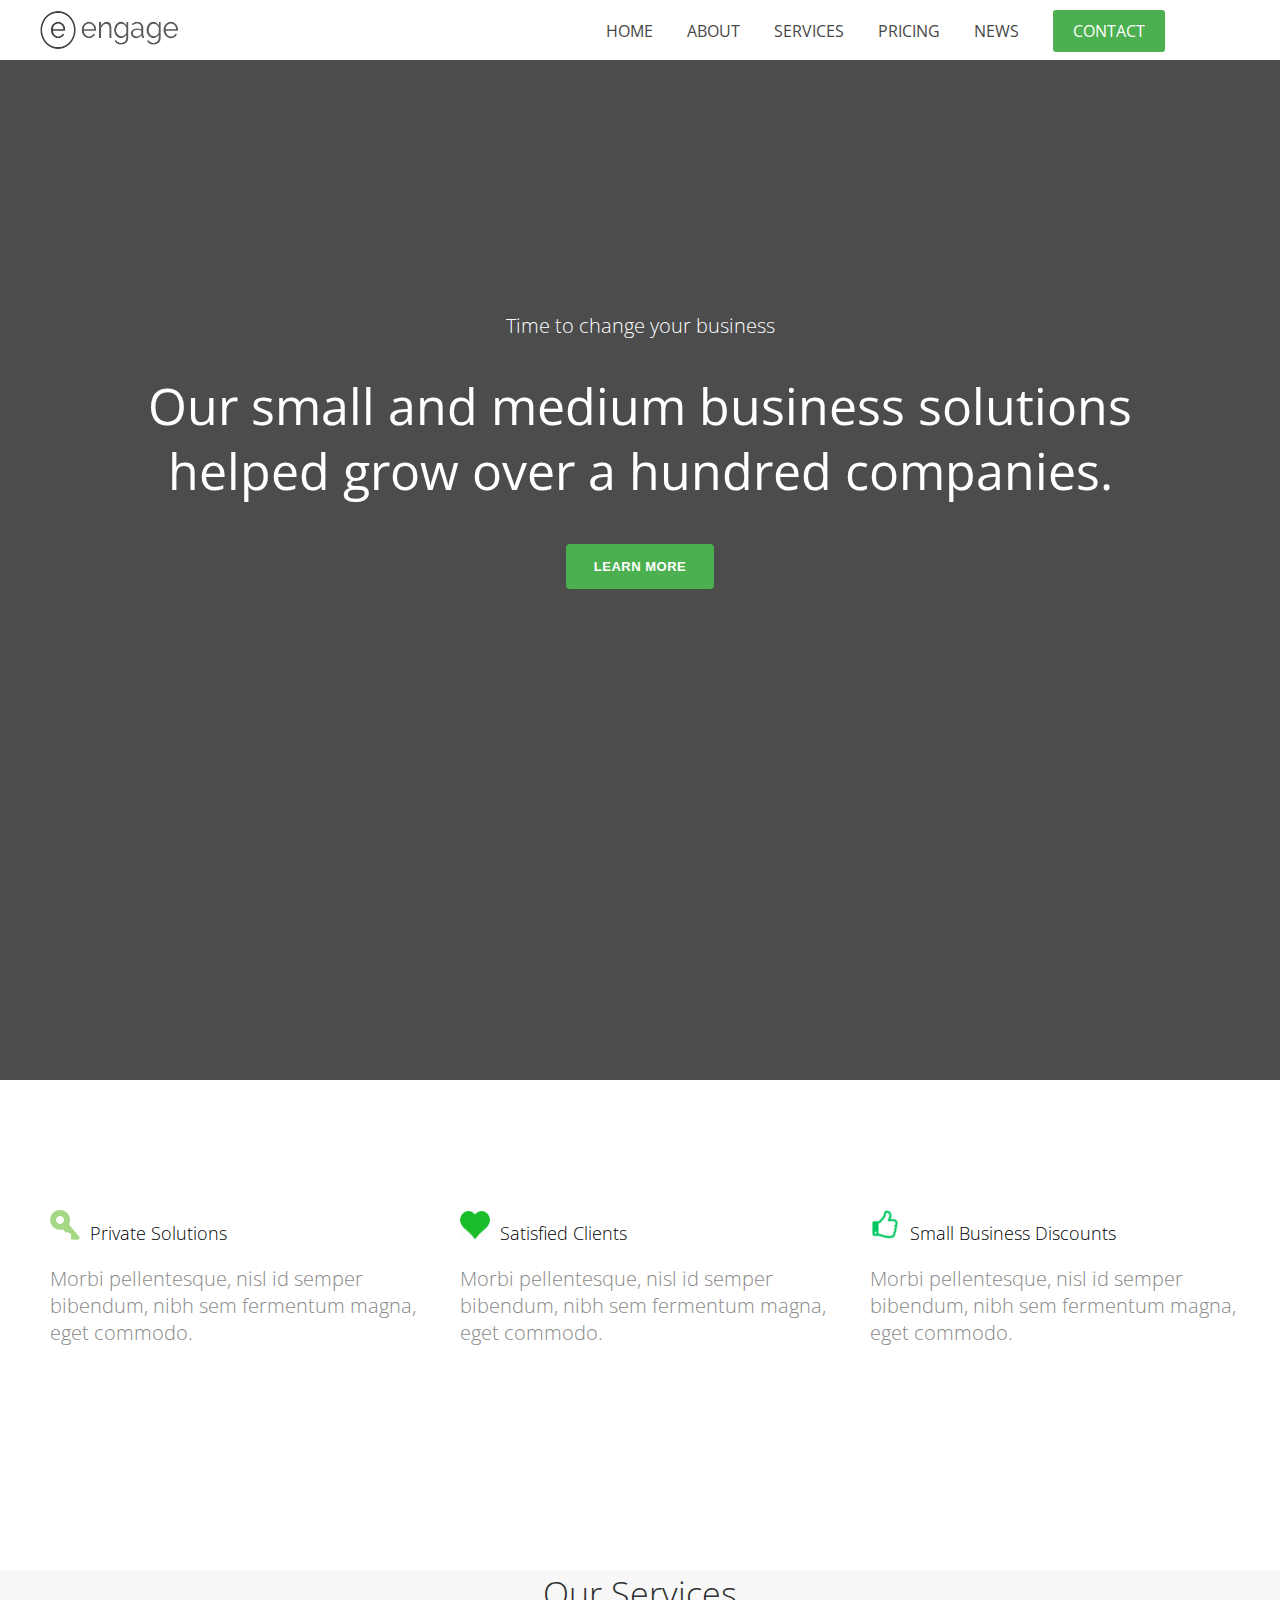
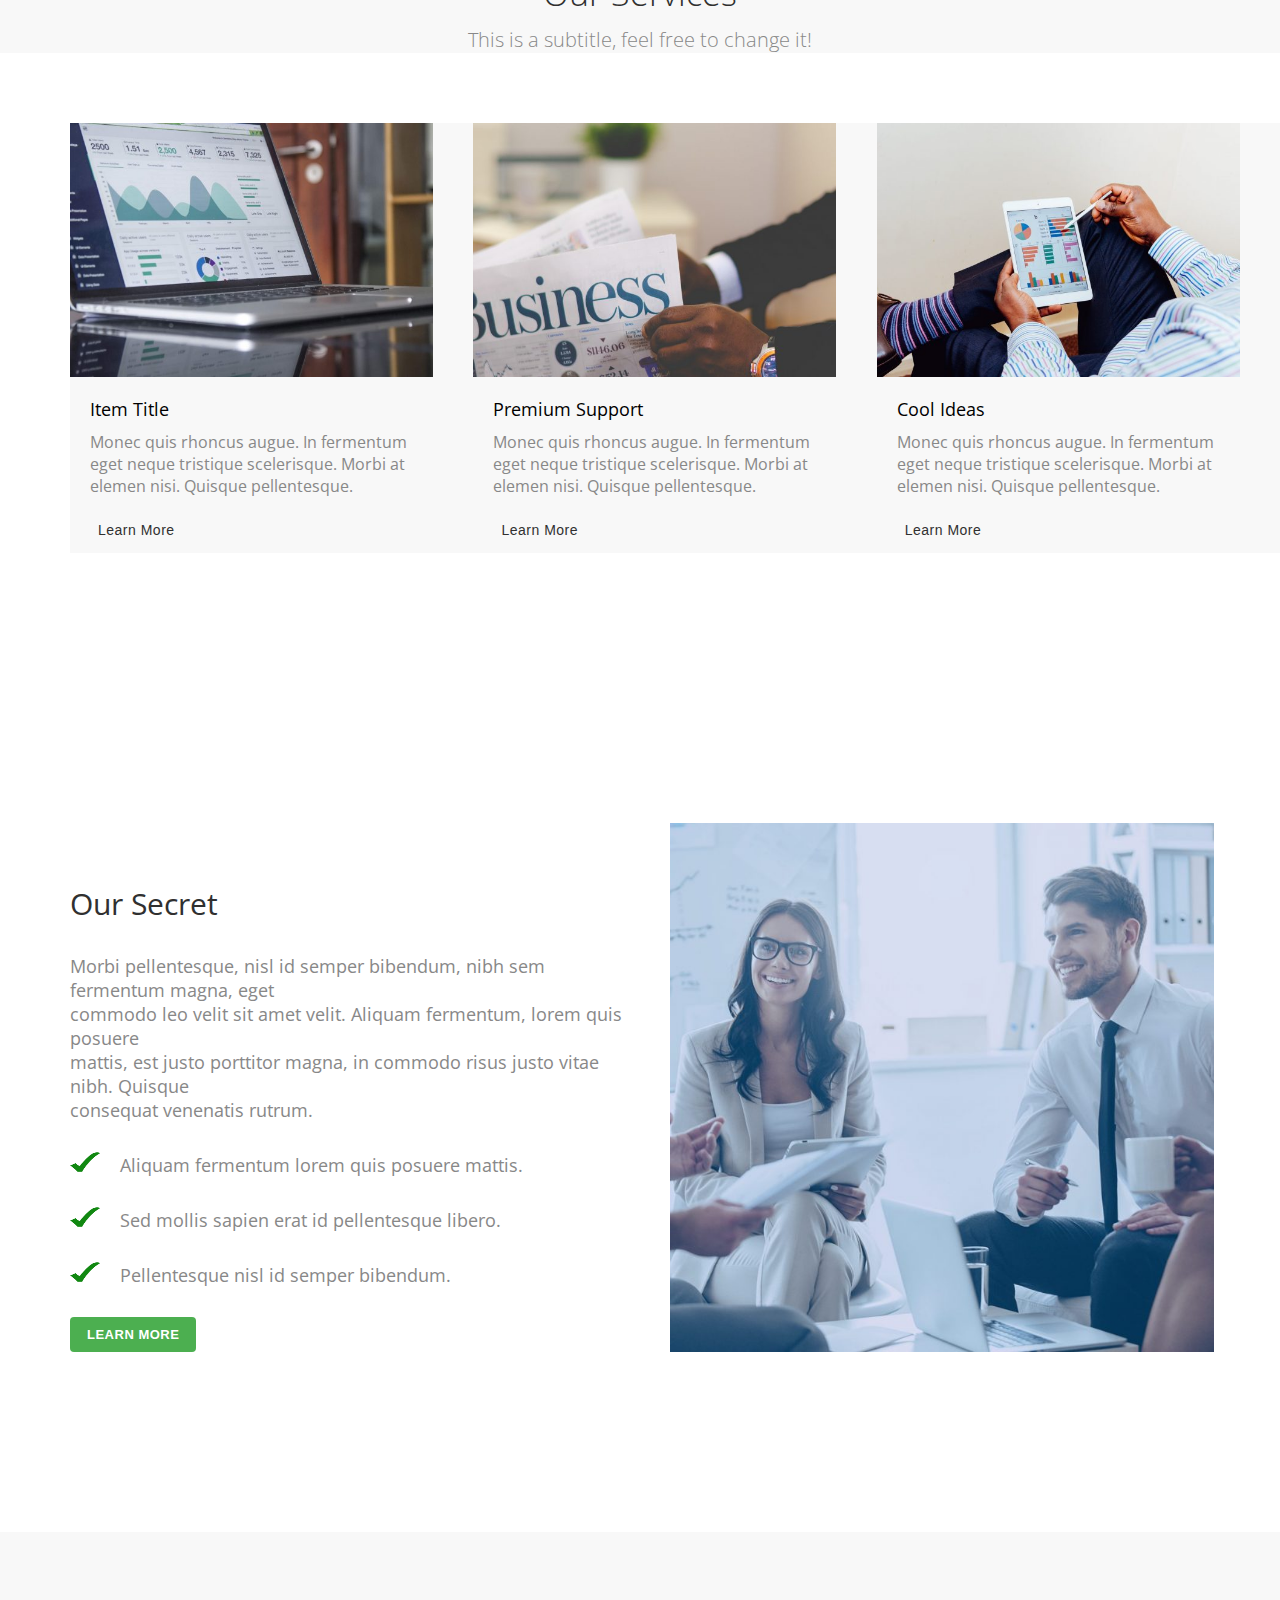
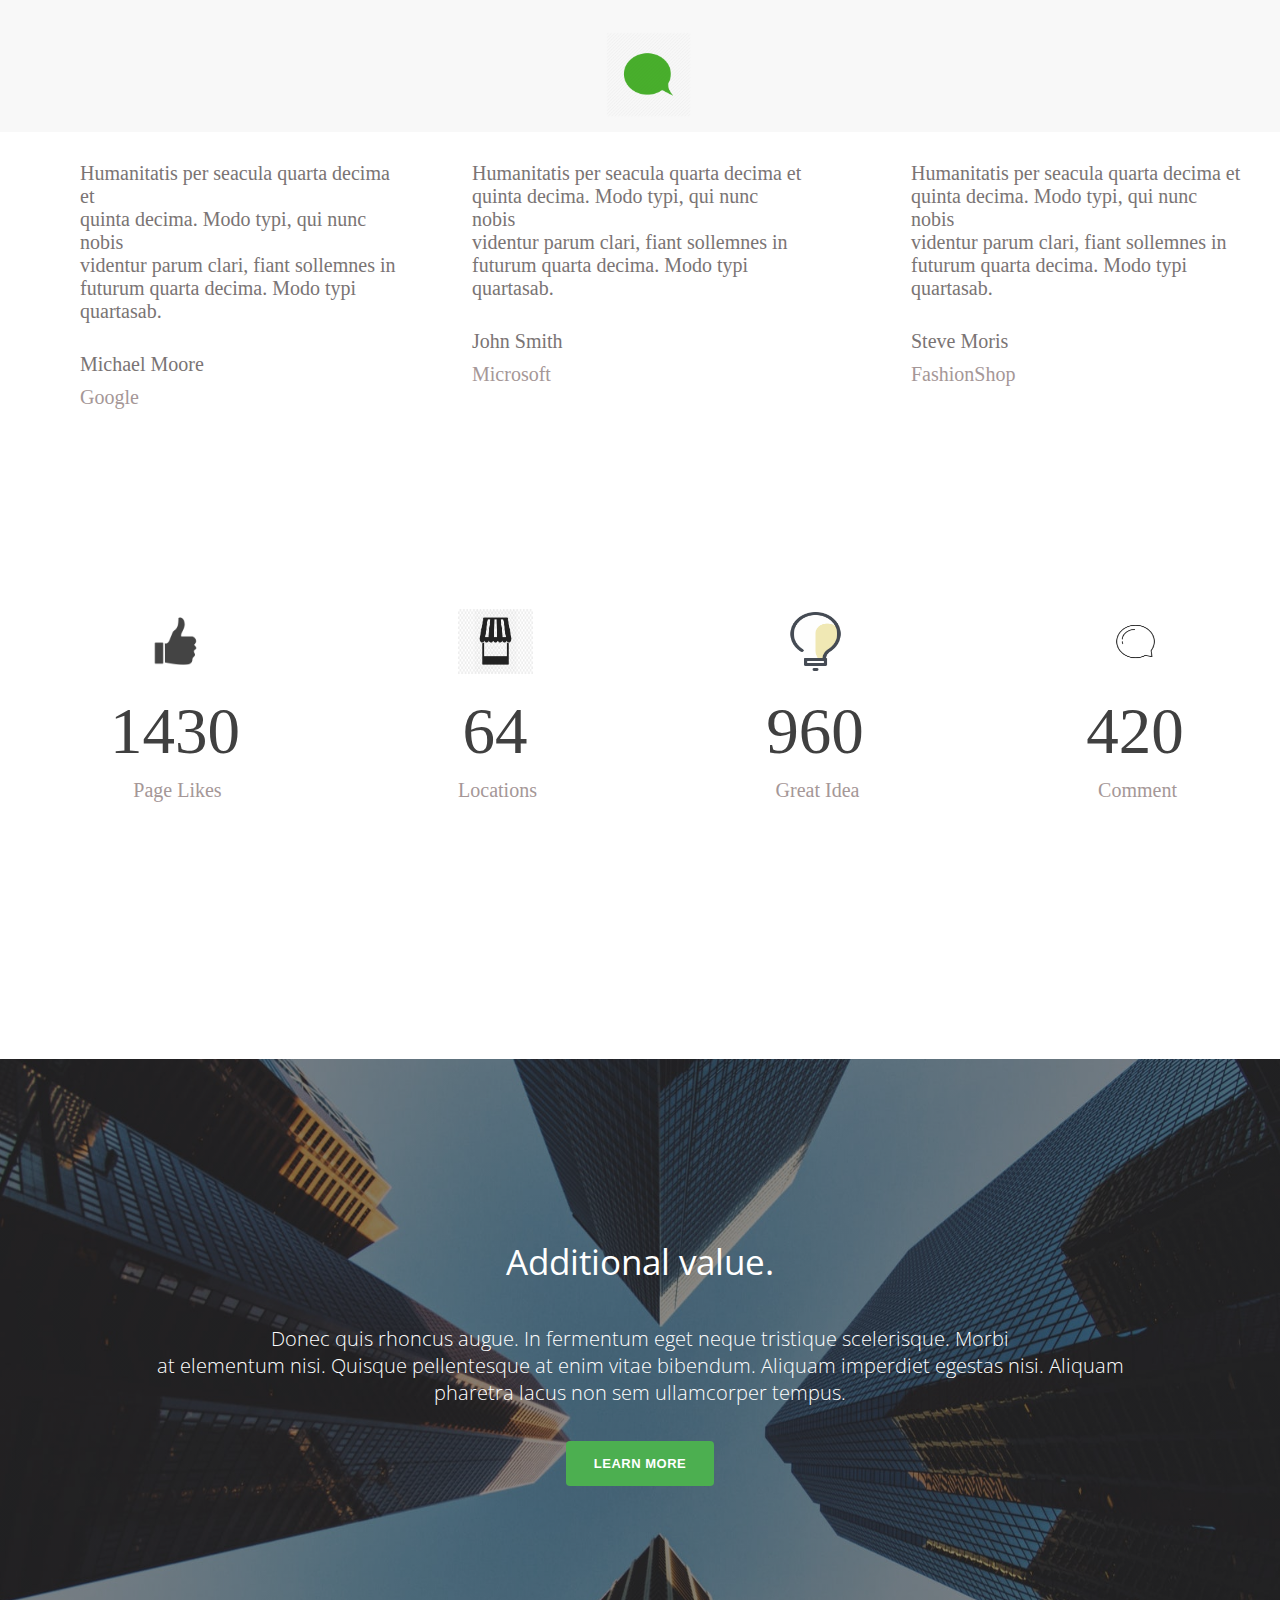
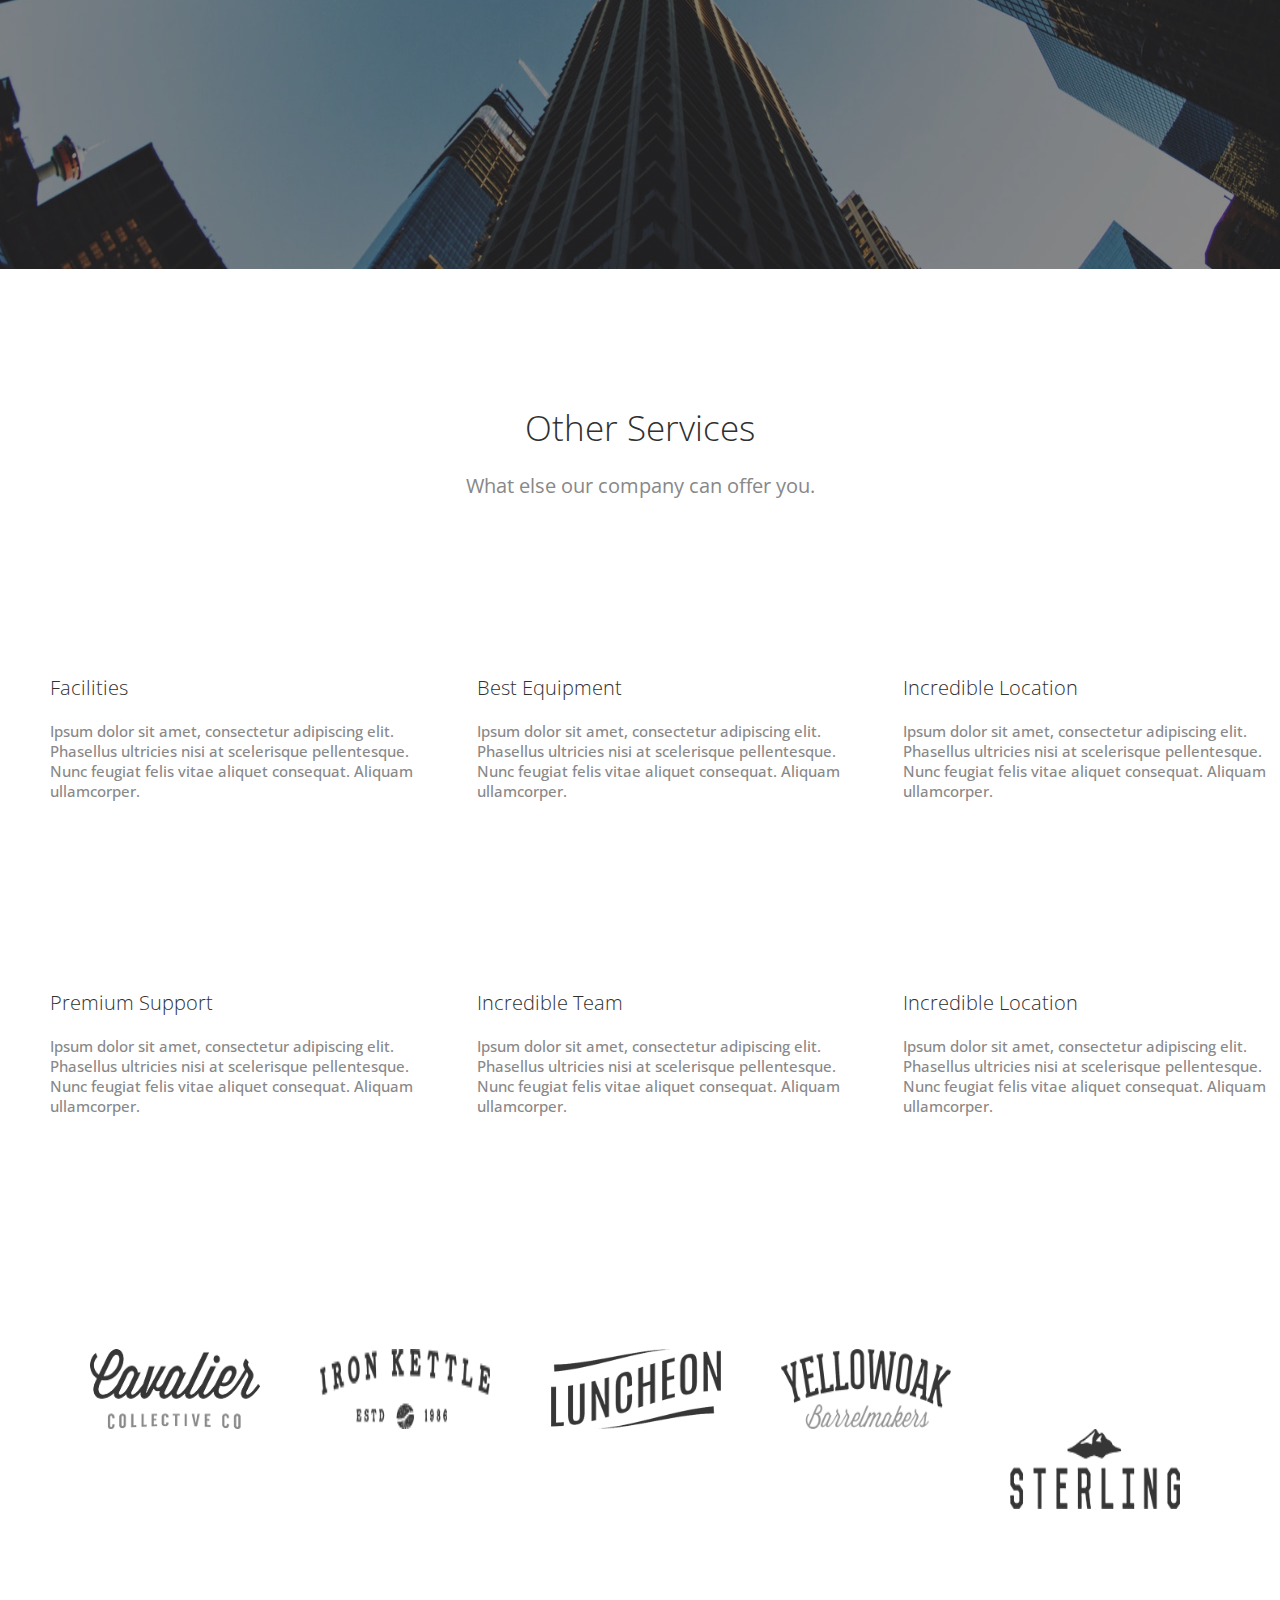
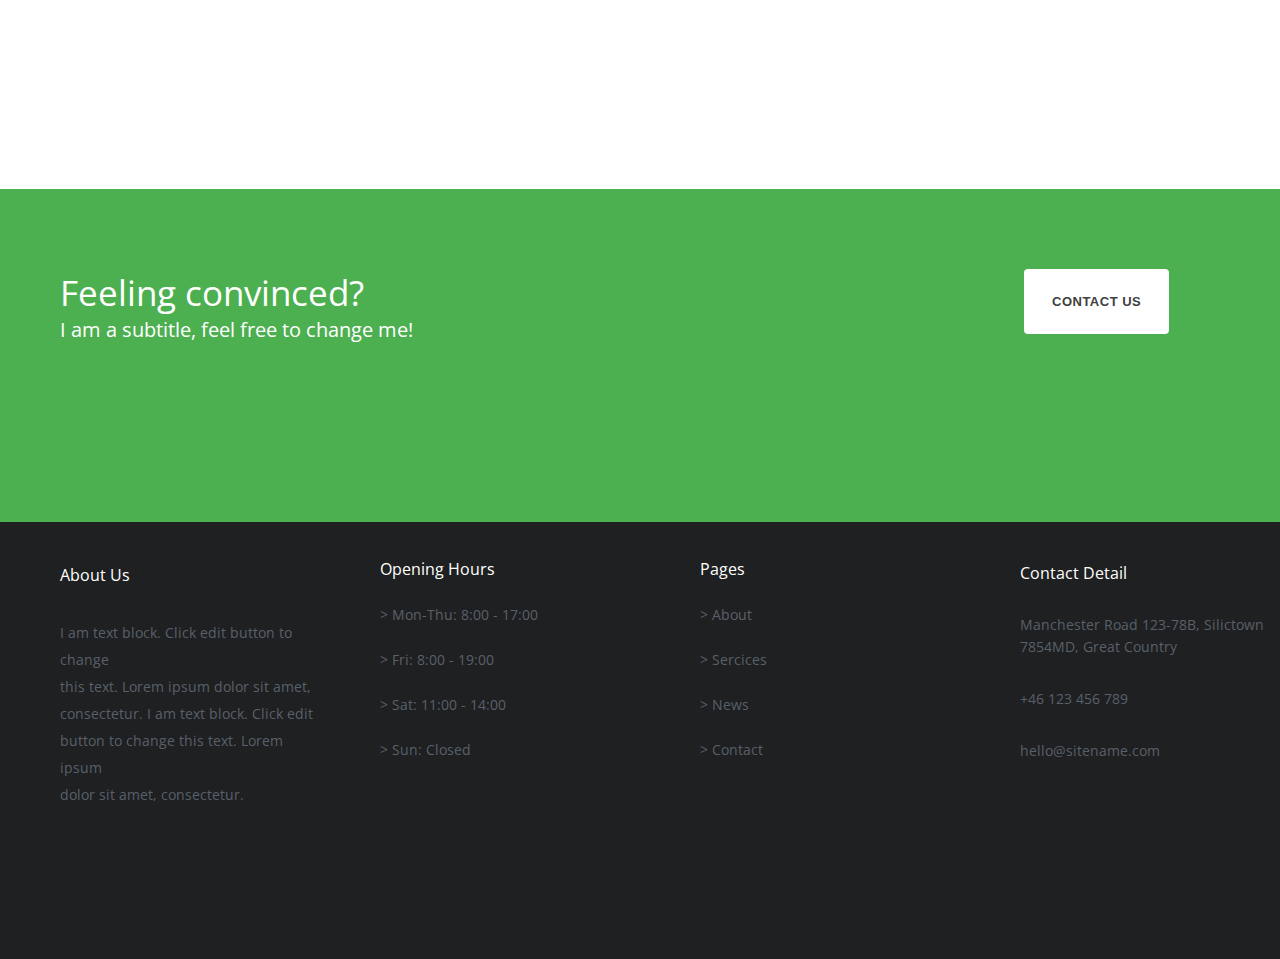
==== index.html @ 0e455581 "Rename engage.html to index.html" ====
<html>
    <head>
        <link href="https://fonts.googleapis.com/css?family=Open+Sans" rel="stylesheet">
        <link href="index.css" rel="stylesheet"> 
    </head>
    <body>
        <div class="home">
                <div class="nav">
                    <div class="nav-left">
                            <ul>
                                <li><a href="#"></a><img src="images/logo-dark.png"></a></li>
                            </ul>
                    </div>
                    <div class="nav-right">       
                        <ul>
                            <li><a class="a" href="#">HOME</a></li>
                            <li><a class="a" href="#">ABOUT</a></li>
                            <li><a class="a" href="#">SERVICES</a></li>
                            <li><a class="a" href="#">PRICING</a></li>
                            <li><a class="a" href="#">NEWS</a></li>
                            <li><a class="btn1" href="#">CONTACT</a></li>
                        </ul>
                    </div> 
                </div>
                <div class="clr"></div>
            <div class="caption">    
                <p>Time to change your business</p>
                <h1>Our small and medium business solutions<br> helped grow over a hundred companies.</h1>
                <button>LEARN MORE</button>
            </div>
        </div>
        <div class="middle">
            <div class="p-left">
                <h5><img src="images/green-key2.png">Private Solutions</h5>
                <p>Morbi pellentesque, nisl id semper<br>
                   bibendum, nibh sem fermentum magna,<br> eget commodo.</p>
            </div>
            <div class="p-middle">
                <h5><img src="images/green-like.png">Small Business Discounts</h5>
                <p>Morbi pellentesque, nisl id semper<br> bibendum, nibh sem fermentum magna,<br>
                   eget commodo.</p>
            </div>
            <div class="p-right">
                <h5><img src="images/green-heart2.png">Satisfied Clients</h5>
                <p>Morbi pellentesque, nisl id semper<br> bibendum, nibh sem fermentum magna,<br>
                   eget commodo.</p>
            </div>
            <div class="clr"></div>
        </div>
        <div class="serv">
            <p class="h">Our Services</p>
            <p>This is a subtitle, feel free to change it!</p>
        </div>
        <div class="serv2">
            <div class="s-left">
                <img src="images/full-6-600x420.jpg">
                <p class="h">Item Title</p>
                <p>Monec quis rhoncus augue. In fermentum<br>
                    eget neque tristique scelerisque. Morbi at<br>
                    elemen nisi. Quisque pellentesque.</p>
                <button>Learn More</button>
            </div>
            <div class="s-middle">
                <img src="images/full-5-600x420.jpg">
                <p class="h">Cool Ideas</p>
                <p>Monec quis rhoncus augue. In fermentum<br>
                   eget neque tristique scelerisque. Morbi at<br>
                   elemen nisi. Quisque pellentesque.</p>
                <button>Learn More</button>
            </div>
            <div class="s-right">
                <img src="images/full-4-600x420.jpg">
                <p class="h">Premium Support</p>
                <p>Monec quis rhoncus augue. In fermentum<br>
                    eget neque tristique scelerisque. Morbi at<br>
                    elemen nisi. Quisque pellentesque.</p>
                <button>Learn More</button>
            </div>
        </div>
        <div class="clr"></div>
        <div class="our-sec">
            <div class="our-secret">
                <p class="h">Our Secret</p>
                <p>Morbi pellentesque, nisl id semper bibendum, nibh sem fermentum magna, eget<br>
                    commodo leo velit sit amet velit. Aliquam fermentum, lorem quis posuere<br>
                    mattis, est justo porttitor magna, in commodo risus justo vitae nibh. Quisque<br>
                    consequat venenatis rutrum.
                </p>
                <p><img src="images/check.png">Aliquam fermentum lorem quis posuere mattis.</p>
                <p><img src="images/check.png">Sed mollis sapien erat id pellentesque libero.</p>
                <p><img src="images/check.png">Pellentesque nisl id semper bibendum.</p>
                <button>LEARN MORE</button>
            </div> 
            <div class="img">
                <img src="images/business-main-700x680.jpg">
            </div>      
        </div>
        <div class="clr"></div>
    <div class="cmnt">
            <div class="img">
                <img src="images/comment.png">
            </div>
        <div class="left">
            <p class="h">Humanitatis per seacula quarta decima et<br>
                quinta decima. Modo typi, qui nunc nobis<br>
                videntur parum clari, fiant sollemnes in<br>
                futurum quarta decima. Modo typi<br>
                quartasab.</p>
            <p class="h">Michael Moore</p>    
            <p class="light">Google</p>    
        </div>
        <div class="center">
                <p class="h">Humanitatis per seacula quarta decima et<br>
                    quinta decima. Modo typi, qui nunc nobis<br>
                    videntur parum clari, fiant sollemnes in<br>
                    futurum quarta decima. Modo typi<br>
                    quartasab.</p>
                <p class="h">Steve Moris</p>
                <p class="light">FashionShop</p>    
        </div>
        <div class="right">
                <p class="h">Humanitatis per seacula quarta decima et<br>
                    quinta decima. Modo typi, qui nunc nobis<br>
                    videntur parum clari, fiant sollemnes in<br>
                    futurum quarta decima. Modo typi<br>
                    quartasab.</p>
                <p class="h">John Smith</p>
                <p class="light">Microsoft</p>    
        </div>
    </div>
    <div class="clr"></div>
    <div class="icons">
        <div class="right">
            <img src="images/like.png">
            <p class="h">1430</p>
            <p>Page Likes</p>
        </div>
        <div class="right2">
            <img src="images/market.jpg">
            <p class="h">64</p>
            <p>Locations</p>
        </div>
        <div class="left">
            <img src="images/2180661.png">
            <p class="h">420</p>
            <p>Comment</p>    
        </div>
        <div class="left2">
            <img src="images/idea.png">
            <p class="h">960</p>
            <p>Great Idea</p>
        </div>
    </div>
    <div class="clr"></div>
    <div class="add">
        <div class="caption2">
            <h5>Additional value.</h5>
            <p>Donec quis rhoncus augue. In fermentum eget neque tristique scelerisque. Morbi<br>
               at elementum nisi. Quisque pellentesque at enim vitae bibendum. Aliquam imperdiet egestas nisi. Aliquam<br>
               pharetra lacus non sem ullamcorper tempus.</p>
            <button>LEARN MORE</button>
        </div>
    </div>
    <div class="other">
        <h5>Other Services</h5>
        <p>What else our company can offer you.</p>
    </div>
    <div class="last">
        <div class="left">
            <p class="heavy">Facilities</p>
            <p class="light">Ipsum dolor sit amet, consectetur adipiscing elit.<br>
                Phasellus ultricies nisi at scelerisque pellentesque.<br>
                Nunc feugiat felis vitae aliquet consequat. Aliquam<br>
                ullamcorper.</p>
        </div>
        <div class="center">
            <p class="heavy">Best Equipment</p>
            <p class="light">Ipsum dolor sit amet, consectetur adipiscing elit.<br>
                Phasellus ultricies nisi at scelerisque pellentesque.<br>
                Nunc feugiat felis vitae aliquet consequat. Aliquam<br>
                ullamcorper.</p>
        </div>
        <div class="right">
            <p class="heavy">Incredible Location</p>
            <p class="light">Ipsum dolor sit amet, consectetur adipiscing elit.<br>
                Phasellus ultricies nisi at scelerisque pellentesque.<br>
                Nunc feugiat felis vitae aliquet consequat. Aliquam<br>
                ullamcorper.</p>
        </div>
        <div class="left2">
            <p class="heavy">Premium Support</p>
            <p class="light">Ipsum dolor sit amet, consectetur adipiscing elit.<br>
                Phasellus ultricies nisi at scelerisque pellentesque.<br>
                Nunc feugiat felis vitae aliquet consequat. Aliquam<br>
                ullamcorper.</p>
        </div>
        <div class="center2">
            <p class="heavy">Incredible Team</p>
            <p class="light">Ipsum dolor sit amet, consectetur adipiscing elit.<br>
                Phasellus ultricies nisi at scelerisque pellentesque.<br>
                Nunc feugiat felis vitae aliquet consequat. Aliquam<br>
                ullamcorper.</p>
        </div>
        <div class="right2">
            <p class="heavy">Incredible Location</p>
            <p class="light">Ipsum dolor sit amet, consectetur adipiscing elit.<br>
                Phasellus ultricies nisi at scelerisque pellentesque.<br>
                Nunc feugiat felis vitae aliquet consequat. Aliquam<br>
                ullamcorper.</p>
        </div>   
    </div>
    <div class="clr"></div>
    <div class="imges">
        <div class="i">
            <img src="images/logo_01.png">
        </div>
        <div class="ii">
            <img src="images/logo_02.png" >
        </div>
        <div class="iii">
            <img src="images/logo_03.png" >
        </div>
        <div class="iiii">
            <img src="images/logo_04.png" >
        </div>
        <div class="iiiii">
            <img src="images/logo_05.png" >
        </div>
    </div>
    <div class="clr"></div>
    <div class="green">
        <div class="cap">
            <p class="h">Feeling convinced?</p>
            <p class="l">I am a subtitle, feel free to change me!</p>
        </div>
        <div class="btn">
            <button>CONTACT US</button>
        </div>
    </div>
    <div class="end">
        <div class="about">
            <p class="h">About Us</p>
            <p class="l">I am text block. Click edit button to change<br>
                this text. Lorem ipsum dolor sit amet,<br>
                consectetur. I am text block. Click edit<br>
                button to change this text. Lorem ipsum<br>
                dolor sit amet, consectetur.</p>
        </div>
        <div class="op">
            <p class="h">Opening Hours</p>
            <p class="l">> Mon-Thu: 8:00 - 17:00</p>
            <p class="l">> Fri: 8:00 - 19:00</p>
            <p class="l">> Sat: 11:00 - 14:00</p>
            <p class="l">> Sun: Closed</p>
        </div>
        <div class="pages">
            <p class="h">Pages</p>
            <p class="l">> About</p>
            <p class="l">> Sercices</p>
            <p class="l">> News</p>
            <p class="l">> Contact</p>
        </div>
        <div class="cont">
            <p class="h">Contact Detail</p>
            <p class="l">Manchester Road 123-78B, Silictown<br>
                7854MD, Great Country</p>
            <p class="l">+46 123 456 789</p>  
            <p class="l">hello@sitename.com</p>  
        </div>
    </div>
    <div class="clr"></div>
    </body>
</html>
---- index.css ----
*{
    padding:0;
    margin:0;
}
.home{
    height:120%;
    background-color: rgb(173, 124, 49);
    color: white;
    text-align: center;
    background: linear-gradient(rgba(0, 0, 0, 0.7), rgba(0, 0, 0, 0.7)),url("business-2.jpg");
    background-size:102%;
}
.caption{
    text-align: center;
    margin-top: 30px;
    color:#fff;
}
.caption h1{
    font-family:'Open Sans', sans-serif;
    font-size: 50px;
    line-height: 1.3;
    font-weight:400;
    margin-bottom:40px;
}
.caption p{
    font-family:'Open Sans', sans-serif;
    font-size:20px;
    font-weight: 200;
    margin-bottom: 35px;
    margin-top: 250px;
}
.caption button{
    border: none;
    color: white;
    font-size: 13px;
    letter-spacing: .5px;
    font-weight:900;
    border-radius: 4px;
    padding: 15px 28px;
    background-color: #4caf50;

}
.nav{
    opacity: 1;
    padding-bottom: 60px;
    background-color: white;
}
.nav .nav-right{
    float: right;
    overflow: auto;
    margin-right: 40px;
    padding:20px;
    width:50%;
}
.nav .nav-left{
    overflow: auto;
    float:left;
    overflow: auto;
    width:15%;
}
.btn1{
    background-color: #4caf50;
    color:white;
    font-family:'Open Sans', sans-serif;
    font-weight: 400;
    text-decoration: none;
    padding: 10px 20px;
    border-radius: 3px;
}
.nav img{
    width:140px;
    height:40px;
    margin-left:40px;
    margin-top: 10px;
}
.nav .a{
    text-decoration: none;
    color:#474747;
    font-family:'Open Sans', sans-serif;
    font-weight: 400; 
}
.nav li{
    display: inline;
    margin-right:30px;
}
.clr{
    clear: both;
}
.middle{
    font-family:'Open Sans', sans-serif;
    font-size:20px;
    font-weight: 200;
    text-align: left;
    padding-left:50px;
    padding-top:130px;
    height:40%;
}
.middle img{
    height:30px;
    width:30px;
    margin-right:10px;
}
.middle h5{
    font-size: 18px;
    font-weight: 200;
    margin-bottom: 20px;
}
.middle p{
    color:#888;
}
.p-right{
    width:33.33%;
    float:right;
    height:100%;
}
.p-middle{
    width:33.33%;
    float:right;
    height:100%;
}
.p-left{
    float:left;
    width:33.33%;
    height:100%;
}
.serv{
    background-color: f8f8f8;
    text-align: center;
    font-family:'Open Sans', sans-serif;
    font-size:20px;
    font-weight: 100;
}
.serv .h{
    margin-bottom:10px;
    font-size:34px;
    color: #303030;
}
.serv p{
    color:#888;
    margin-bottom: 70px;
}
.serv2{
    background-color:#f8f8f8;
    font-family:'Open Sans', sans-serif;
    padding-left:70px;
}
.serv2 img{
    width:90%;
    margin-bottom: 20px;
}
.serv2 .h{
    margin-bottom:10px;
    font-size:18px;
    color: black; 
}
.serv2 p{
    color:#888;
    margin-bottom: 10px;
    margin-left:20px;
}
.serv2 button{
    border: none;
    background-color: transparent;
    color:#303030;
    font-size: 14px;
    letter-spacing: .5px;
    font-weight:400;
    border-radius: 4px;
    padding: 15px 28px;
}
.s-left{
    background-color: #f8f8f8;
    width:33.33%; 
    float:left;
}

.s-middle{
    background-color: #f8f8f8;
    width:33.33%;
    float:right;

}
.s-right{
    background-color: #f8f8f8;
    width:33.33%;
    float:right;
}
.our-sec{
    padding-top:270px;
    font-family:'Open Sans', sans-serif;
}
.our-sec .h{
    margin-bottom:10px;
    font-size:30px;
    color: #303030; 
    margin-bottom:30px;
    margin-left:70px
      
}
.our-sec p{
    color:#888;
    margin-bottom: 10px;
    margin-left:70px;
    font-size:18px;
}
.our-secret img{
    width:30px;
    height:20px;
    margin-right:20px;
    margin-top:20px;
}
.our-sec button{
    border: none;
    color: white;
    font-size: 13px;
    letter-spacing: .5px;
    font-weight:900;
    border-radius: 4px;
    padding: 10px 17px;
    background-color: #4caf50;
    margin-left:70px;
    margin-top:20px;

}
.our-secret{
    padding-top:60px;
    width:50%;
    float:left; 
    padding-bottom:80px;
}
.our-sec .img{
    width:50%;
    float:right;
}
.img img{
    width:85%;
    margin-left:30px;
}
.cmnt{
    background-color: #f8f8f8;
    padding-top:100px;
    margin-top:100px;
    
}
.cmnt .h{
    margin-bottom:10px;
    font-size:20px;
    color: #7a7474; 
    margin-top:30px;
    margin-left:50px
}
.cmnt .light{ 
    color:#a59797;
    margin-left:50px;
    font-size:20px;
    margin-bottom:200px;
}
.cmnt .img{
    margin-left:45%;
    background-color: transparent;
    width:100px;
    height:100px;
    margin-right:20px;
}
.cmnt .left{
    background-color: white;
    margin-left: 30px;
    width:29%;
    float: left;
}
.cmnt .center{
    background-color: white;
    margin-left: 20px;
    margin-right:35px;
    width:30%;
    float:right;
}
.cmnt .right{
    background-color: white;
    margin-left: 20px;
    margin-right:35px;
    width:30%;
    float:right;
}
.icons{
    background-color: red;
    text-align: center;
}
.icons img{
    width:75px;
    height:65px;
    margin-left: 30px;
}
.icons .h{
    margin-bottom:10px;
    font-size:65px;
    color: #404040; 
    margin-top:20px;
    margin-left:30px;
    font-weight:300;
}
.icons p{
    color:#a59797;
    margin-left:35px;
    font-size:20px;
}
.icons .right{
    width:25%;
    float:left;
    height:50%;
}
.icons .right2{
    width:25%;
    float:left;
    height:50%;
}
.icons .left{
    width:25%;
    float:right;
    height:50%;
}
.icons .left2{
    width:25%;
    float:right;
    height:50%;
}
.add{
    background: linear-gradient(rgba(0, 0, 0, 0.4), rgba(0, 0, 0, 0.4)),url("images/full-2.jpg");
    background-size:100% 90%;
    background-repeat: no-repeat;
    text-align: center;
    height:100%;
}
.add .caption2 h5{
    font-family:'Open Sans', sans-serif;
    font-size: 35px;
    line-height: 1.3;
    font-weight:400;
    padding-top:180px;
    margin-bottom:40px;
    color:white;
}
.add .caption2 p{
    font-family:'Open Sans', sans-serif;
    color:white;
    font-size:20px;
    font-weight: 200;
    margin-bottom: 35px;
    margin-top: 35px;  
} 
.add .caption2 button{
    border: none;
    color: white;
    font-size: 13px;
    letter-spacing: .5px;
    font-weight:900;
    border-radius: 4px;
    padding: 15px 28px;
    background-color: #4caf50;
}
.other{
    height:30%;
    text-align: center;
}
.other h5{
    color:#303030;
    font-size: 35px;
    font-weight: 300;
    line-height: 1.38em;
    margin-top: 45px;
    font-family: 'Open Sans', sans-serif;
}
.other p{
    color:#888;
    margin-top:20px;
    font-size:20px;
    font-family: 'Open Sans', sans-serif;
}
.last{
    text-align: left;
    font-family: 'Open Sans', sans-serif;
}
.last .heavy{
    font-size:20px;
    color:#303030;
    font-weight:200;
    margin-left:50px;
}
.last .light{
    color:#888;
    margin-top:20px;
    font-size:15px;
    font-weight: 500;
    margin-left:50px;
}
.last .left{
    width:33.33%;
    height:35%;
    float:left;
}
.last .center{
    width:33.33%;
    height:35%;
    float:left;
}
.last .right{
    width:33.33%;
    height:35%;
    float:right;
}
.last .left2{
    width:33.33%;
    height:35%;
    float:left;
}
.last .center2{
    width:33.33%;
    height:35%;
    float:left;
}
.last .right2{
    width:33.33%;
    height:40%;
    float:right;
}
.imges img{
    width:170px;
    height:80px;
    margin-left:90px;
} 
.imges .i{
    width:18%;
    float:left;
    padding-bottom: 50px;
}
.imges .ii{
    width:18%;
    float:left;
}
.imges .iii{
    width:18%;
    float:left;
}
.imges .iiii{
    width:18%;
    float:left;
}
.imges .iiiii{
    width:18%;
    float:right;
    margin-right:130px;
    height: 40%;
}
.green{
    background-color: #4caf50;
    height:37%;
    
}
.green .cap{
    font-family: 'Open Sans', sans-serif;
    color:white;
    width:80%;
    float:left;
    margin-top:80px;
}
.green .cap .h{
    font-size: 35px;
    margin-left:60px;
}
.green .cap .l{
    font-size:20px;
    margin-left:60px;
}
.green .btn{
    width:20%;
    float:right;
    margin-top:80px;
}
.green .btn button{
    border: none;
    color: #404040;
    font-size: 13px;
    letter-spacing: .5px;
    font-weight:600;
    border-radius: 4px;
    padding: 25px 28px;
    background-color: white;
}
.end{
    background-color: red;
    font-family: 'Open Sans', sans-serif; 
}
.end .h{
    color:white;
    font-size: 16px;
    padding-top:40px;
    padding-left:60px;
}
.end .l{
    color:#58606b;
    font-size:14px;
    padding-top:30px;
    padding-left:60px;
}
.end .about{
    background-color: #1f2021;
    width:25%;
    height:48.5%;
    float:left;
    line-height: 27px;
}
.end .op{
    background-color: #1f2021;
    width:25%;
    float:left;
    height:48.5%;
    line-height: 15px;
}
.end .pages{
    background-color: #1f2021;
    width:25%;
    float:left;
    height:48.5%;
    line-height: 15px;
}
.end .cont{
    background-color: #1f2021;
    
    background-repeat: no-repeat; 
    width:25%;
    float:right;
    height:48.5%;
    line-height: 22px;
}
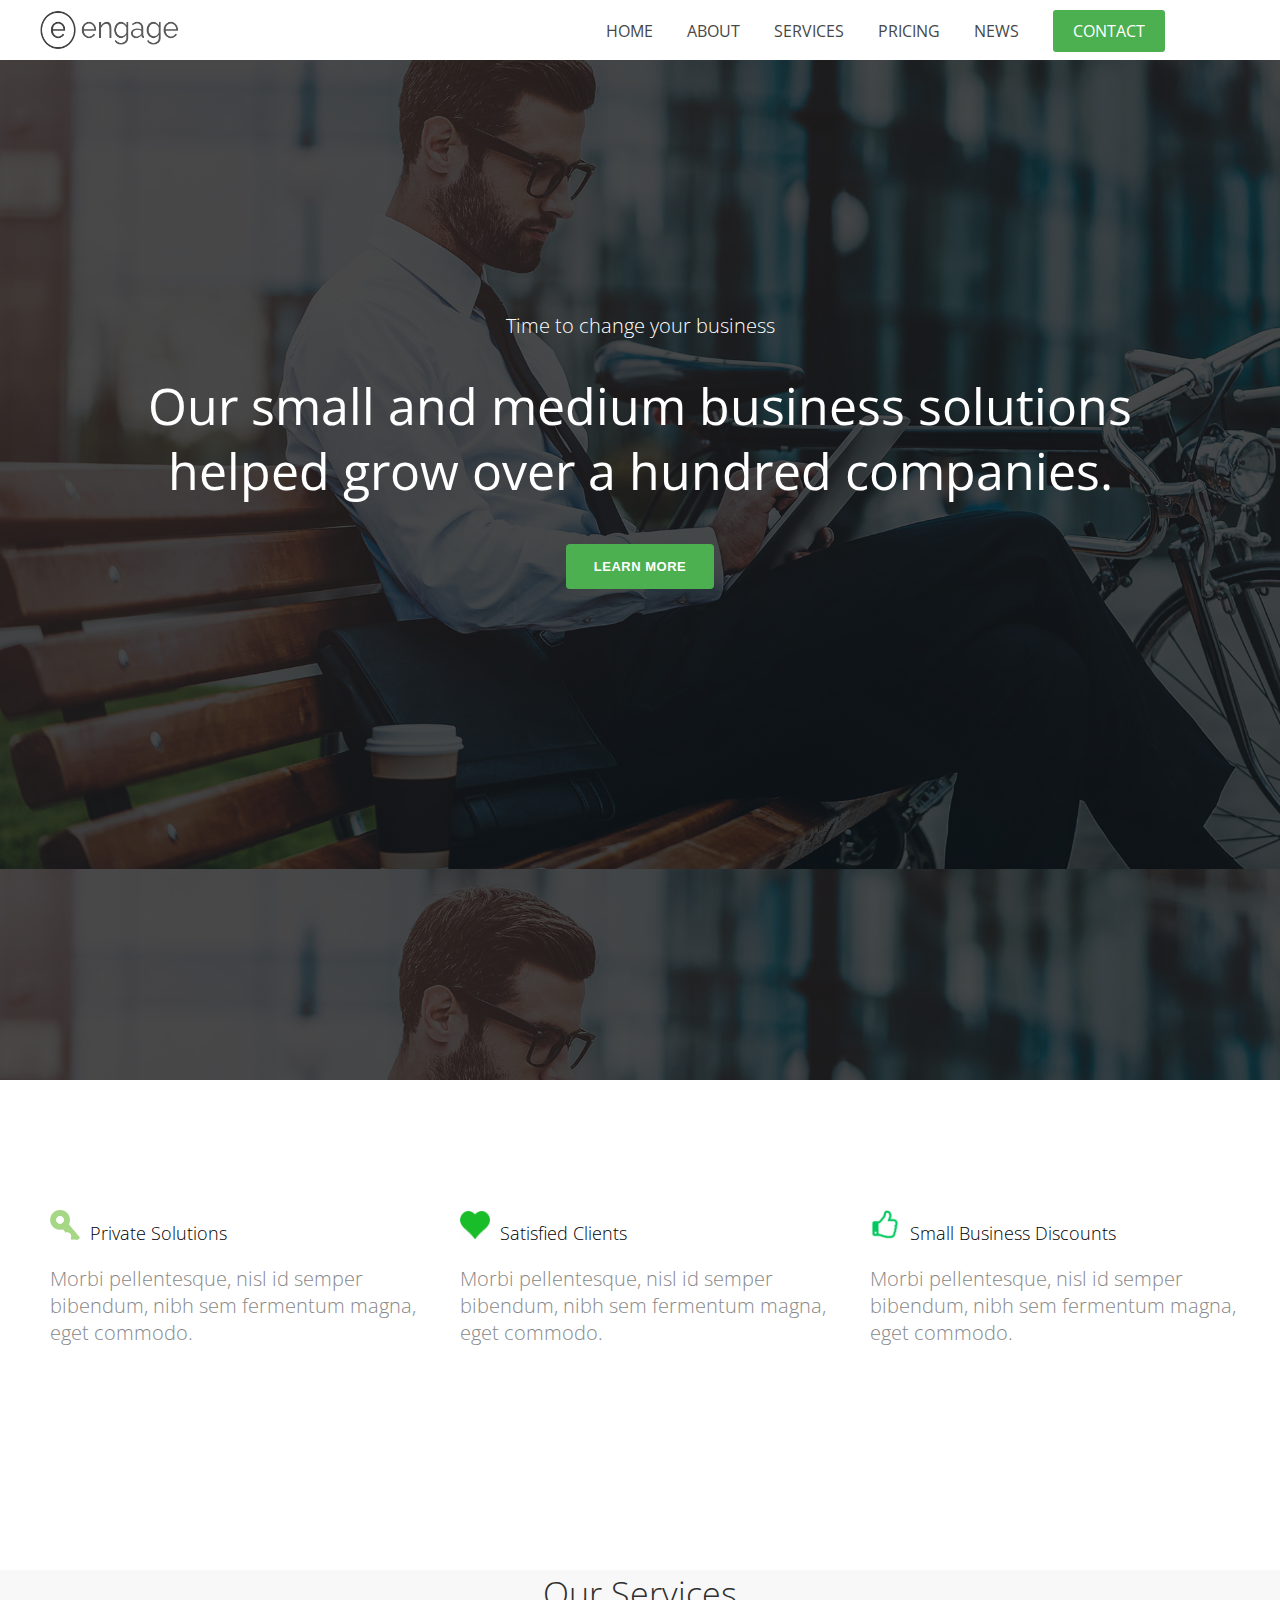
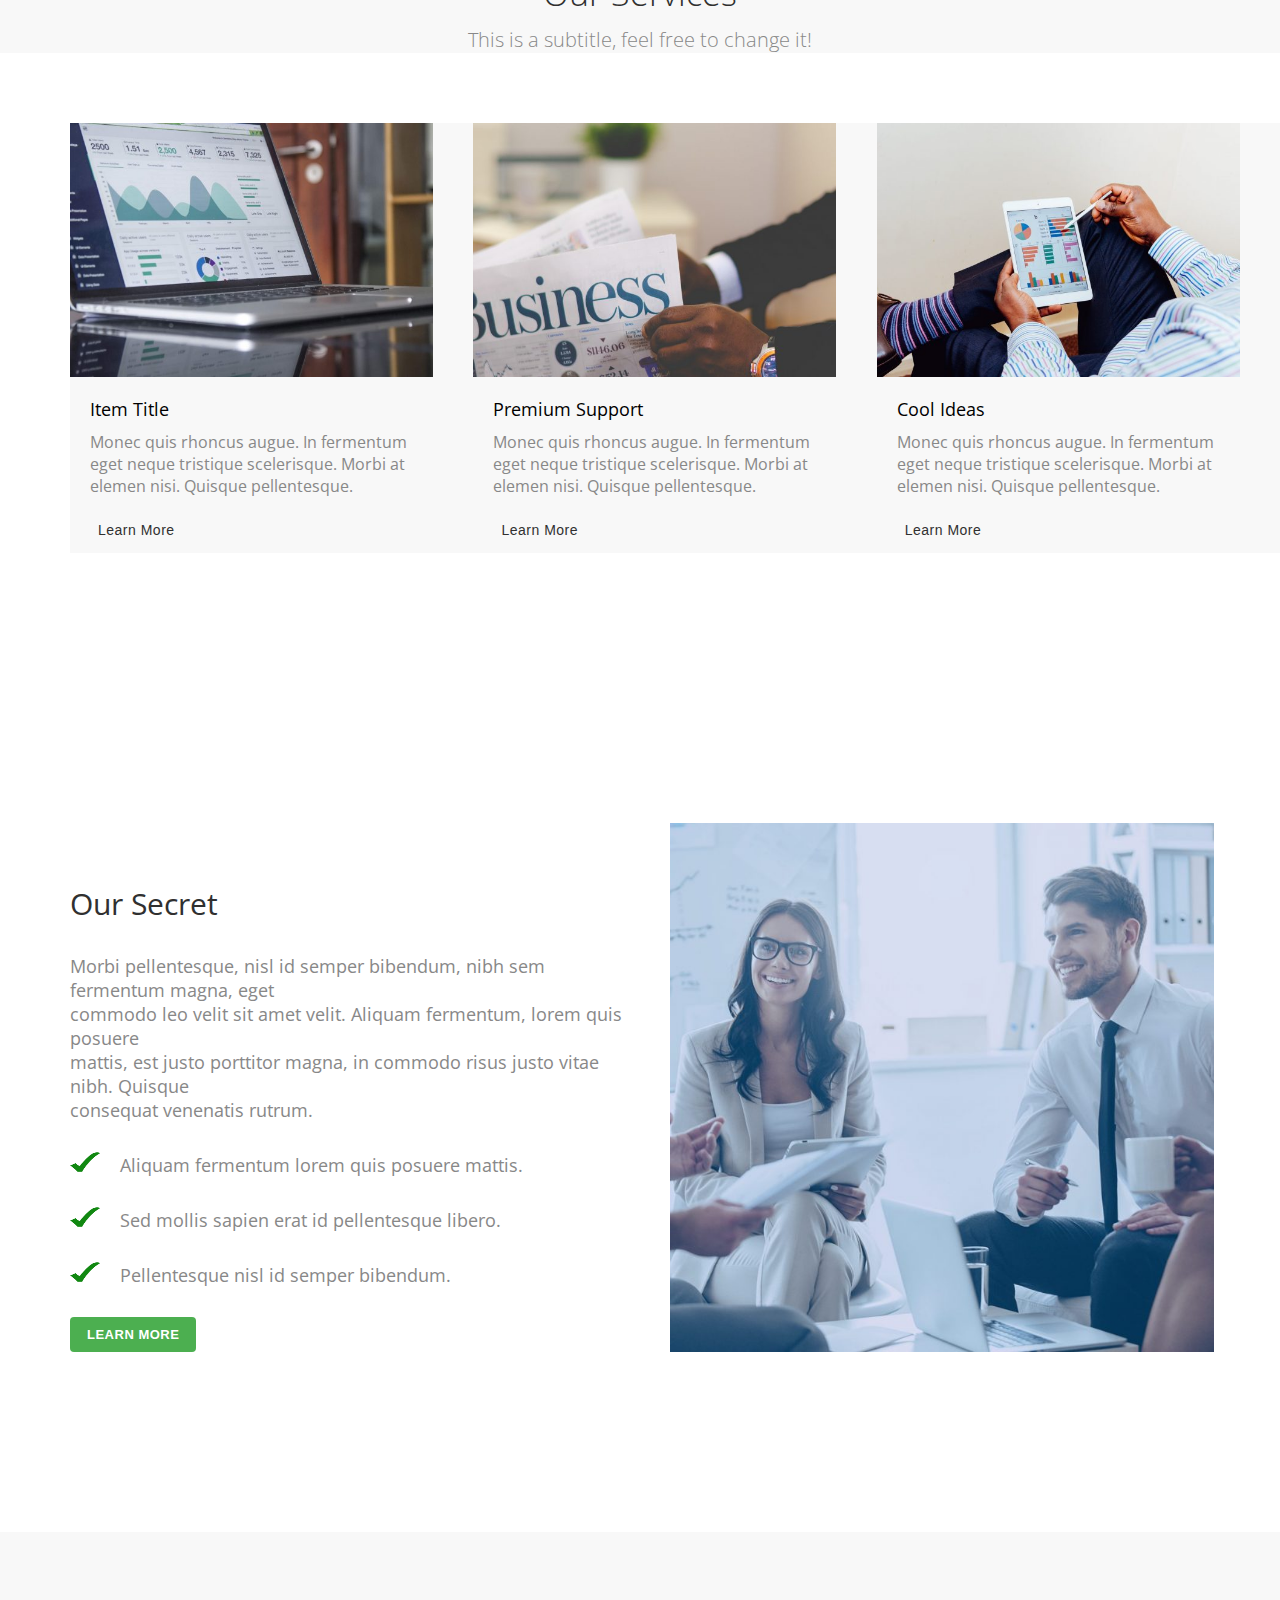
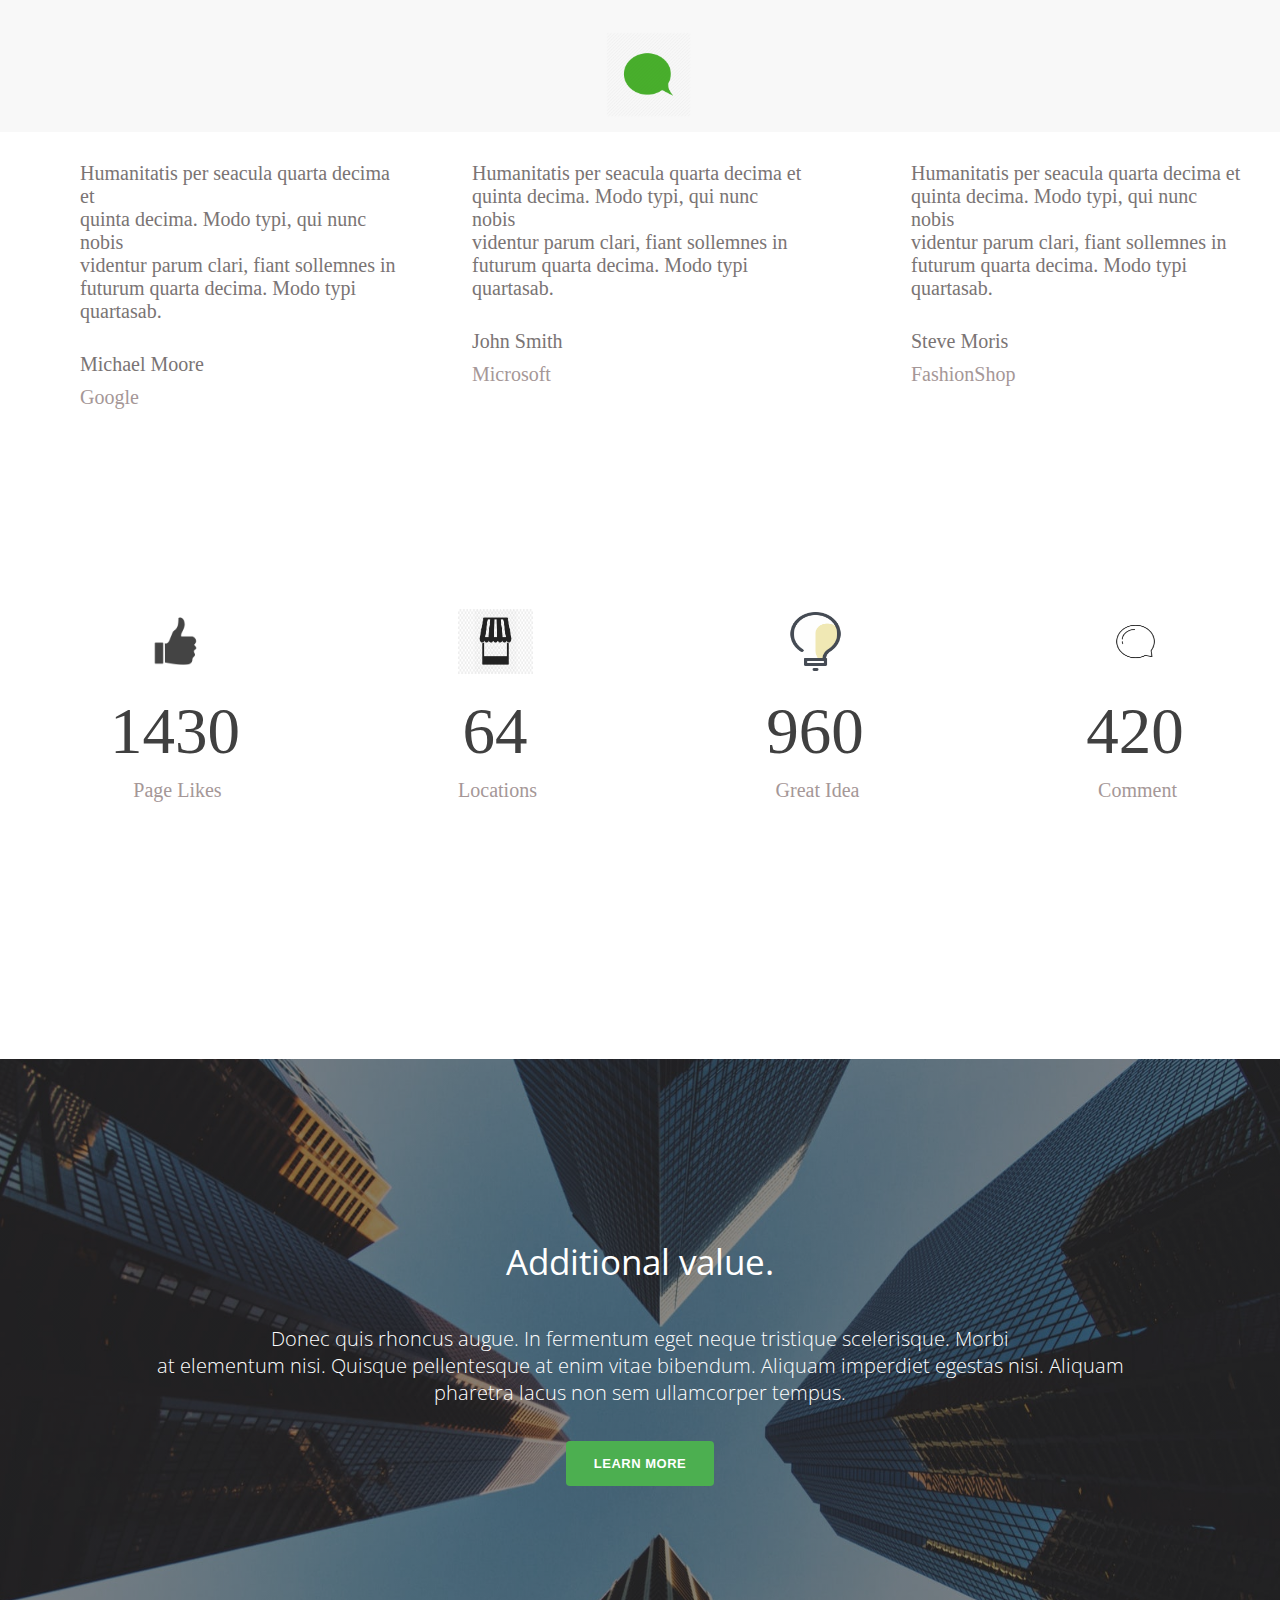
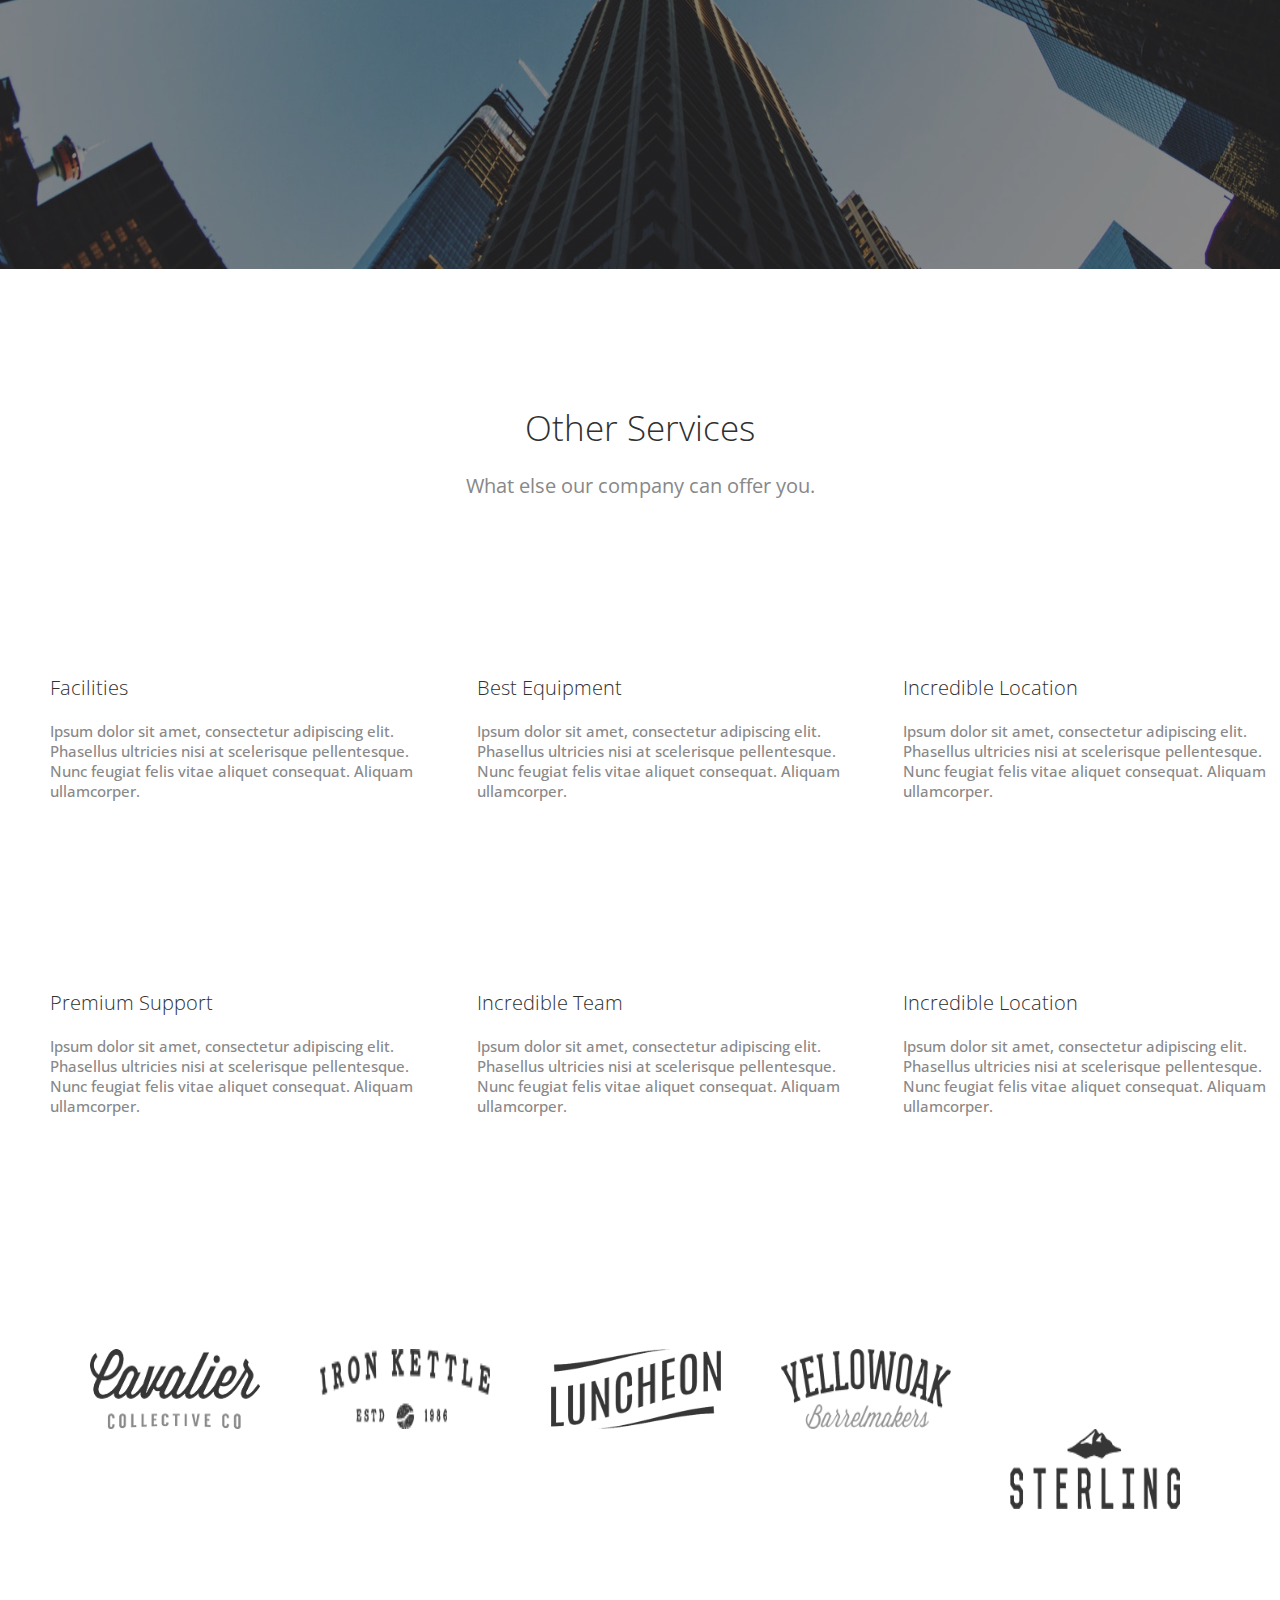
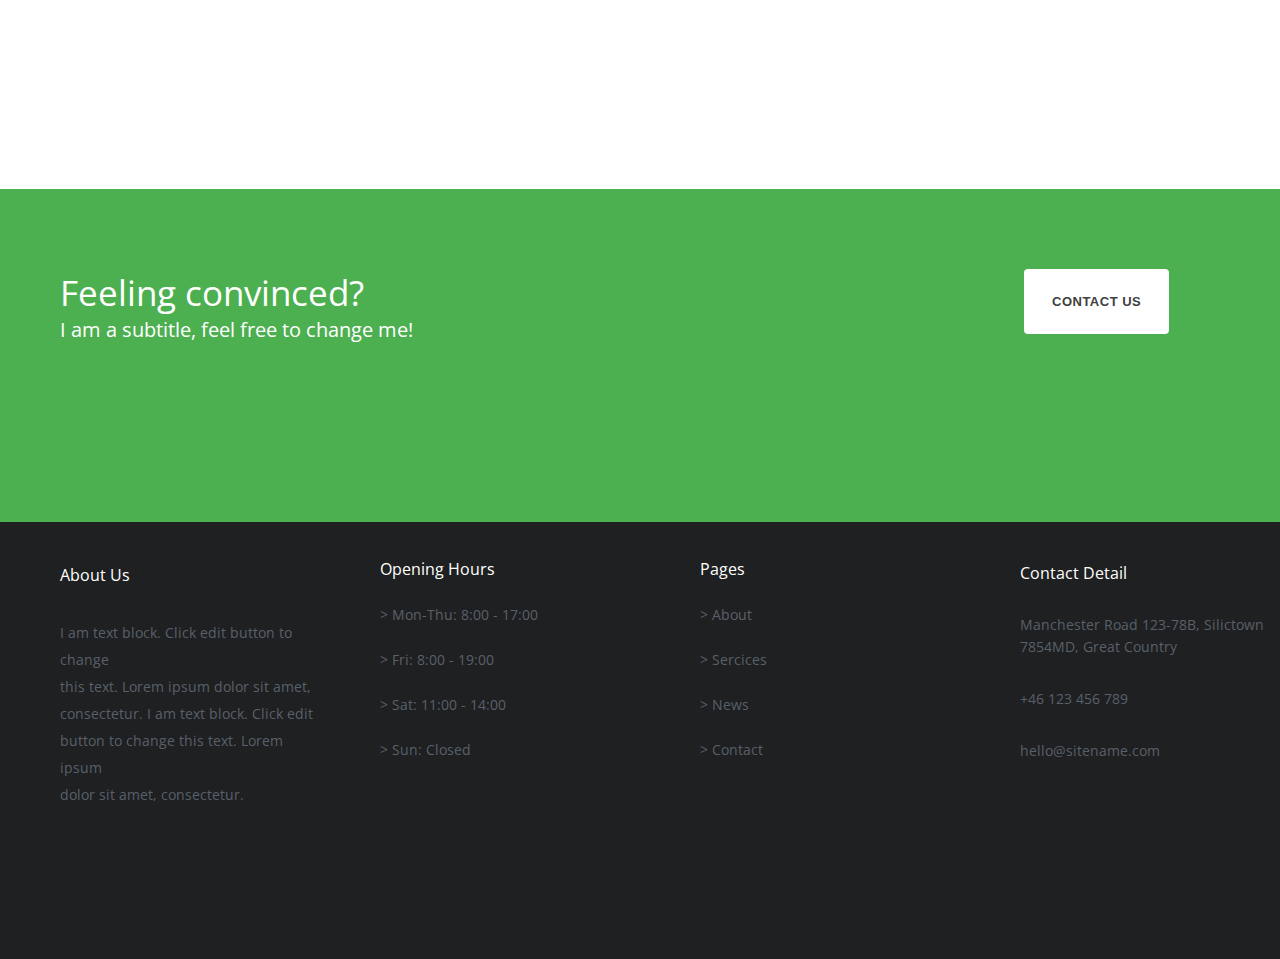
==== commit b0094947: "Update index.html" ====
--- a/index.html
+++ b/index.html
@@ -2,6 +2,7 @@
     <head>
         <link href="https://fonts.googleapis.com/css?family=Open+Sans" rel="stylesheet">
         <link href="index.css" rel="stylesheet"> 
+         <meta name="viewport" content="width=device-width, initial-scale=1.0"
     </head>
     <body>
         <div class="home">
